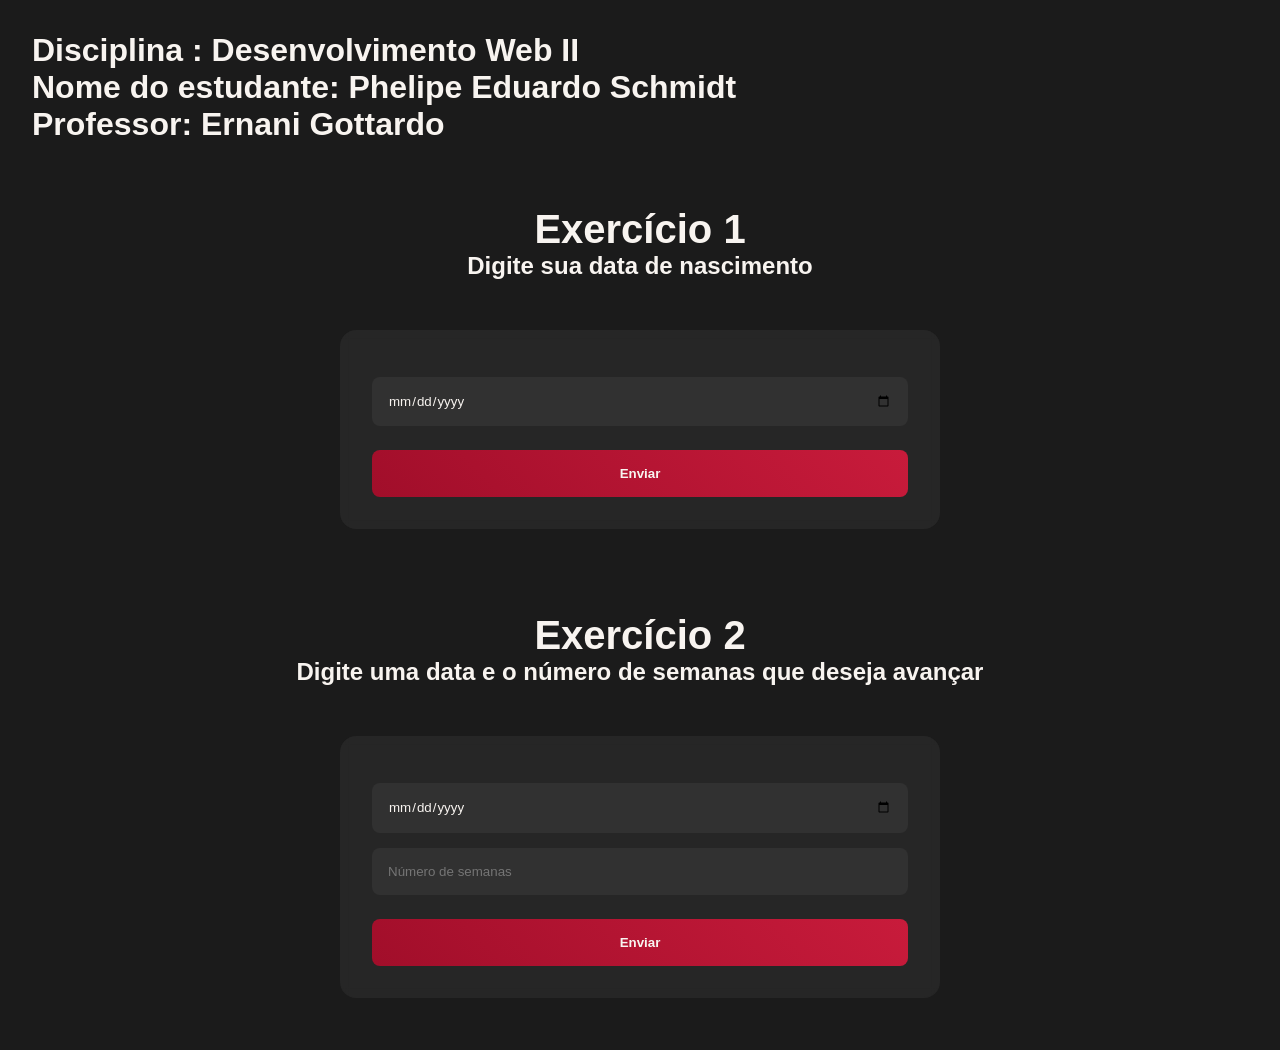
==== Phelipe_listajs3/index.html @ 2509dd97 "Add files via upload" ====
<!DOCTYPE html>
<html lang="pt-br">

<head>
    <meta charset="UTF-8">
    <meta name="viewport" content="width=device-width, initial-scale=1.0">
    <title>Lista 03</title>
    <link rel="stylesheet" href="css/styles.css">

</head>

<body>
    <header>
        <h1 class="disciplina">Disciplina : Desenvolvimento Web II </h1>
        <h1 class="titulo">Nome do estudante: Phelipe Eduardo Schmidt</h1>
        <h1 class="titulo">Professor: Ernani Gottardo</h1>
    </header>

    <!-- Como percebi que poderia reutilizar a parte do HTML e CSS, acabei utilizando o formulário do Projeto do primeiro trimestre e toda a parte de estilização também.-->

    <main>
        <section class="atv" >
            <h2 class="contatos-titulo">Exercício 1</h2>
            <h2 class="contatos-subtitulo">Digite sua data de nascimento</h2>

            <form id="formulario" class="formulario-1" onsubmit="ex1(event)">
                <div class="grupo-form">
                    <input type="date" class="text-form" id="data1">
                </div>
                <button type="submit">Enviar</button>
            </form>
            <div id="resultado-1" class="resultado"></div>
        </section>

        <section class="atv" >
            <h2 class="contatos-titulo">Exercício 2</h2>
            <h2 class="contatos-subtitulo">Digite uma data e o número de semanas que deseja avançar</h2>

            <form id="formulario" class="formulario-1" onsubmit="ex2(event)">
                <div class="grupo-form">
                    <input type="date" class="text-form" id="data2">
                    <input type="number" placeholder="Número de semanas" class="text-form" id="semanas">
                </div>
                <button type="submit">Enviar</button>
            </form>
            <div id="resultado-2" class="resultado"></div>
        </section>
        <script src="js/lista3.js"></script>
    </main>
</body>

</html>
---- Phelipe_listajs3/css/styles.css ----
* {
    margin: 0;
    padding: 0;
    box-sizing: border-box;
    font-family: 'Segoe UI', Tahoma, Geneva, Verdana, sans-serif;
}

html {
    scroll-behavior: smooth;
}

:root {
    --escuro: #1b1b1b;
    --principal: #a10e2a;
    --secundaria: #c81b3b;
    --claro: #f8f4f0;
}

body {
    background-color: var(--escuro);
    color: var(--claro);
}

header {
    background-color: var(--escuro);
    padding: 2rem;
    width: 100%;
    top: 0;
}

.atv{
    padding: 2rem 2rem 2rem 2rem;
}

.contatos-titulo {
    text-align: center;
    font-size: 2.5rem;
}

.contatos-subtitulo {
    text-align: center;
    font-size: 1.5rem;
    margin-bottom: 50px;
}

.formulario-1 {
    max-width: 600px;
    margin: 0 auto;
    background: rgba(255, 255, 255, 0.05);
    backdrop-filter: blur(5px);
    border: 1px solid var(--vidro);
    padding: 2rem;
    border-radius: 16px;
}

.grupo-form {
    margin-bottom: 1.5rem;
}

.text-form {
    width: 100%;
    padding: 1rem;
    margin-top: 15px;
    background: rgba(255, 255, 255, 0.05);
    border-radius: 8px;
    color: var(--claro);
    border: 1px solid var(--vidro);
    outline: none;
}

.text-form:focus {
    border: 1px solid var(--primaria);
    box-shadow: 0 0px 20px var(--principal);
}

.formulario-1 button {
    padding: 1rem 2rem;
    background: linear-gradient(45deg, var(--principal), var(--secundaria));
    color: var(--claro);
    border: none;
    border-radius: 8px;
    cursor: pointer;
    font-weight: bold;
    width: 100%;
    transition: all 0.5s ease;
}

.formulario-1 button:hover {
    transform: translateY(-4px);
    box-shadow: 0 5px 15px var(--principal);
}

.resultado {
    margin-top: 20px;
    font-size: 1.2em;
}
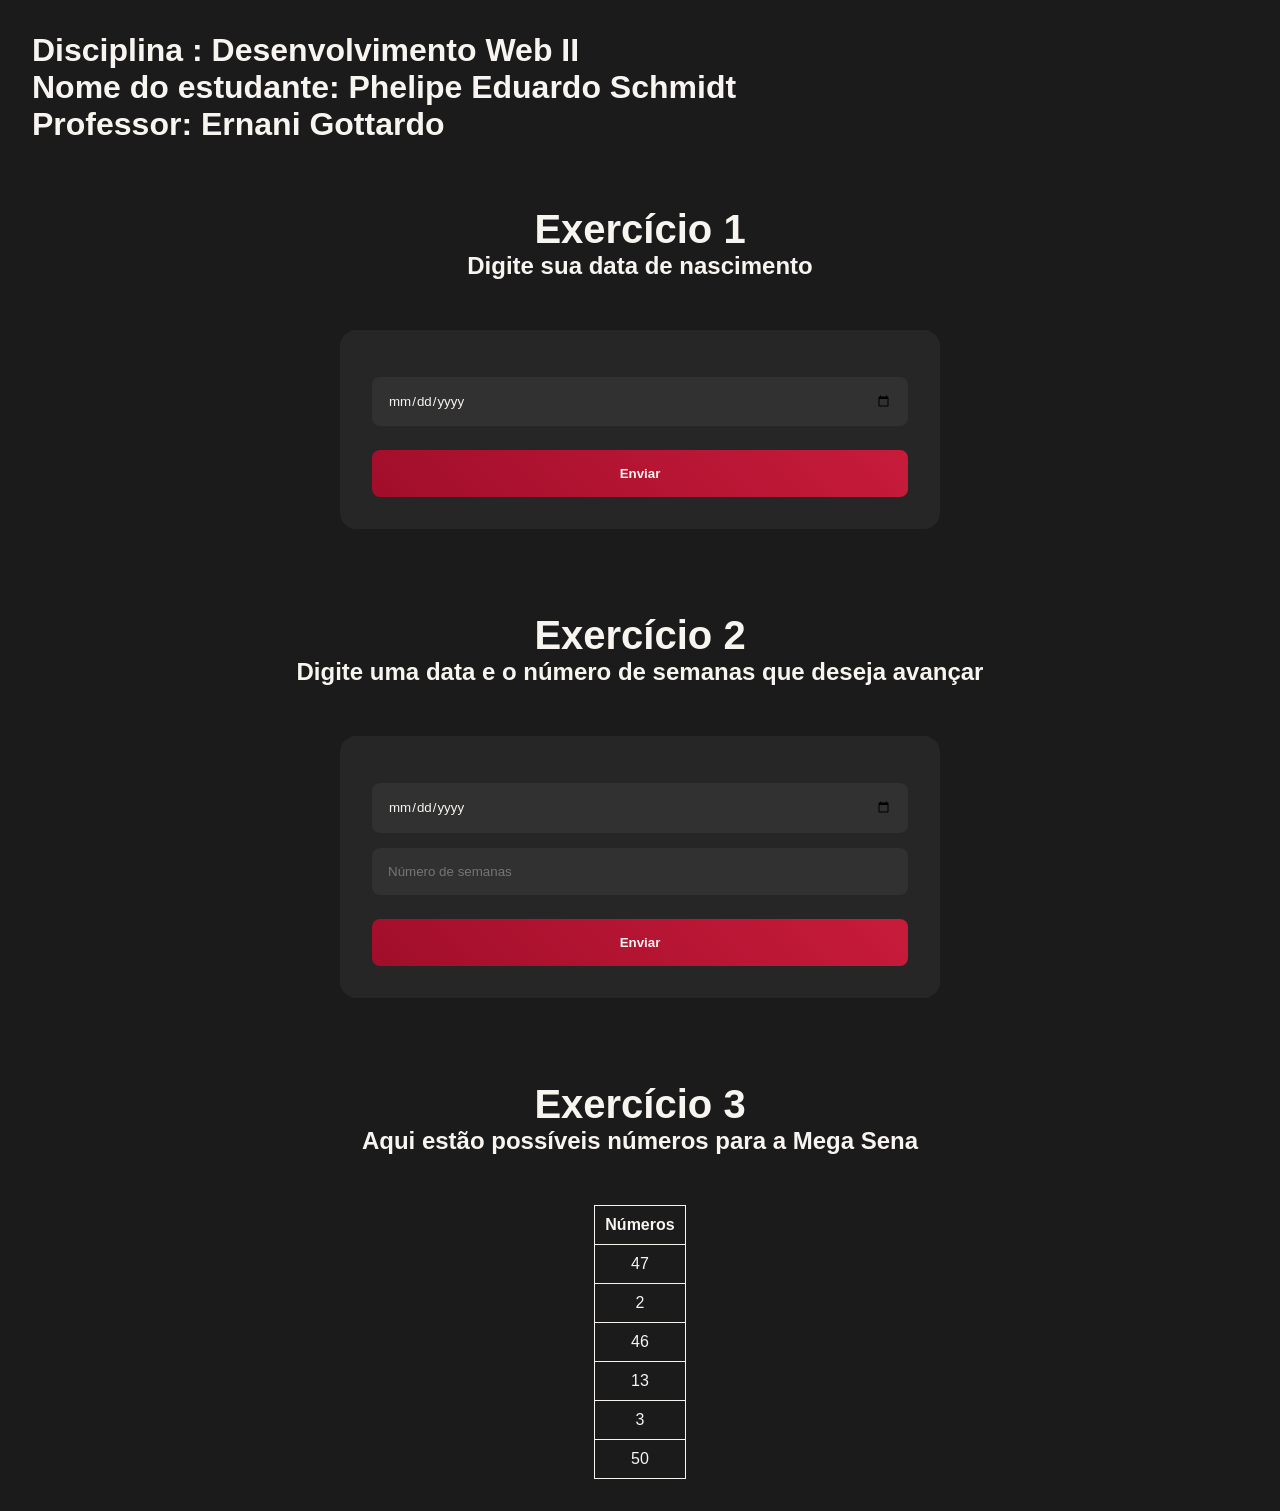
==== commit 78d7cdf8: "Add files via upload" ====
--- a/Phelipe_listajs3/index.html
+++ b/Phelipe_listajs3/index.html
@@ -19,7 +19,7 @@
     <!-- Como percebi que poderia reutilizar a parte do HTML e CSS, acabei utilizando o formulário do Projeto do primeiro trimestre e toda a parte de estilização também.-->
 
     <main>
-        <section class="atv" >
+        <section class="atv">
             <h2 class="contatos-titulo">Exercício 1</h2>
             <h2 class="contatos-subtitulo">Digite sua data de nascimento</h2>
 
@@ -32,7 +32,7 @@
             <div id="resultado-1" class="resultado"></div>
         </section>
 
-        <section class="atv" >
+        <section class="atv">
             <h2 class="contatos-titulo">Exercício 2</h2>
             <h2 class="contatos-subtitulo">Digite uma data e o número de semanas que deseja avançar</h2>
 
@@ -45,6 +45,37 @@
             </form>
             <div id="resultado-2" class="resultado"></div>
         </section>
+
+        <section class="atv">
+            <h2 class="contatos-titulo">Exercício 3</h2>
+            <h2 class="contatos-subtitulo">Aqui estão possíveis números para a Mega Sena</h2>
+
+            <table>
+                <tr>
+                    <th>Números</th>
+                </tr>
+                <tr>
+                    <td id="0"></td>
+                </tr>
+                <tr>
+                    <td id="1"></td>
+                </tr>
+                <tr>
+                    <td id="2"></td>
+                </tr>
+                <tr>
+                    <td id="3"></td>
+                </tr>
+                <tr>
+                    <td id="4"></td>
+                </tr>
+                <tr>
+                    <td id="5"></td>
+                </tr>
+            </table>
+
+        </section>
+
         <script src="js/lista3.js"></script>
     </main>
 </body>
--- a/Phelipe_listajs3/css/styles.css
+++ b/Phelipe_listajs3/css/styles.css
@@ -22,13 +22,13 @@
 }
 
 header {
-    background-color: var(--escuro);
+
     padding: 2rem;
     width: 100%;
     top: 0;
 }
 
-.atv{
+.atv {
     padding: 2rem 2rem 2rem 2rem;
 }
 
@@ -93,4 +93,18 @@
 .resultado {
     margin-top: 20px;
     font-size: 1.2em;
+}
+
+table {
+    width: 40px;
+    border-collapse: collapse;
+    margin-top: 20px;
+    margin: 0 auto;
+}
+
+th,
+td {
+    padding: 10px;
+    text-align: center;
+    border: 1px solid var(--claro);
 }
